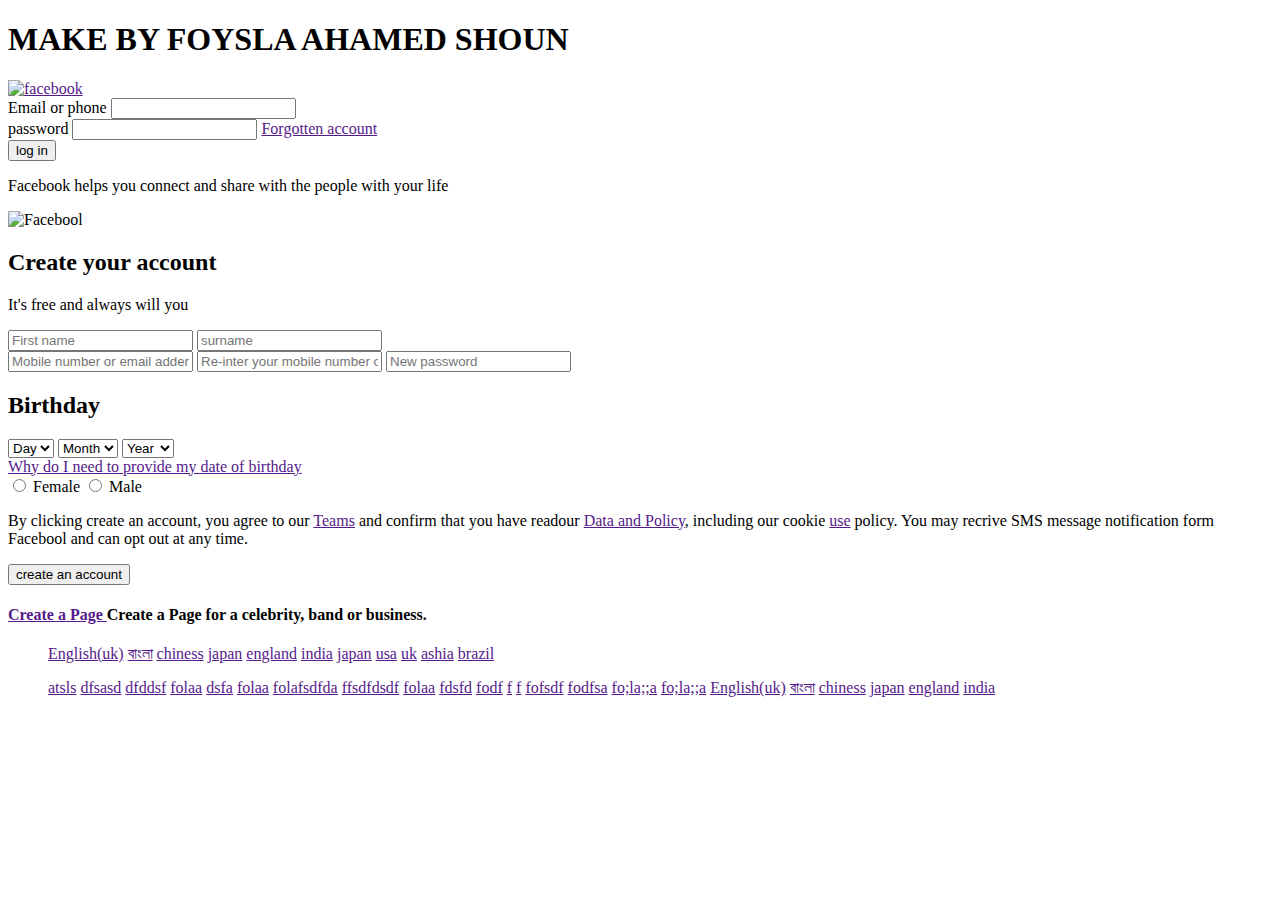
==== facebool.html @ 39807f35 "Merge pull request #1 from FasFoysal/main" ====
<!DOCTYPE html>
<html lang="en">
<head>
    <meta charset="UTF-8">
    <meta http-equiv="X-UA-Compatible" content="IE=edge">
    <meta name="viewport" content="width=device-width, initial-scale=1.0">
    <title>Facebook - login or sing up</title>
    <link rel="stylesheet" href="style.css">
    <link rel="stylesheet" href="responsivde.css">

   <link rel="shortcut icon" href="facebook logo .ico" type="image/x-icon">

</head>
<body>
    <h1>MAKE BY FOYSLA AHAMED SHOUN</h1>
    <header class="header-area">
        <div class="middle-area">
       <div class="logo-area">
           <a href=""><img src="download (1).png" alt="facebook"></a>
       </div>
       <form action="">
       <div class="login-area">
        <div class="first-login">
           <label for="text" id="gmail">Email or phone</label>

           <input type="text" id="text">
        </div>
        <div class="secend-login">
           <label for="pass" id="password">password</label>
        
           <input type="password" id="pass">
     
           <a href="">Forgotten account</a>
        </div>
        <div class="third-login">
            
            <input type="submit" value="log in">
         </div>  
         
       </div>
     
    </form>
    </div>
    </header>
    <!-- singup area start up hare -->
    <section class="singup-area">
        <div class="middle-area2">
            <div class="left-area">
                <p>Facebook helps you connect and share with the
                     people with your life</p>
                <img src="73232562-flat-social-media-and-network-business-people-icons-composing-a-world-map-removebg-preview (1).png" alt="Facebool">
    
            </div>
            <div class="right-area">
                <h2>Create your account</h2>
                <p>It's free and always will you</p>
                <form action="">
                    <div class="all-input">
                        <div class="username">
                            <input type="text" placeholder="First name">
                            <input type="text" placeholder="surname">
                        </div>
                        <div class="more-input">
                            <input type="text" placeholder="Mobile number or email adderss">
                            <input type="text" placeholder="Re-inter your mobile number or email adderss">
                            <input type="password" placeholder="New password">
                        </div>
                    </div>
                 <div class="birth-day">
                     <h2>Birthday</h2>
                   <div class="bbb-option">
                    <select name="" id="">
                        <option value="">Day</option>
                         <option value="">01</option>
                        <option value="">02</option>
                        <option value="">03</option>
                        <option value="">04</option>
                        <option value="">05</option>
                    </select>
                    <select name="" id="">
                       <option value="">Month</option>
                       <option value="">01</option>
                       <option value="">02</option>
                       <option value="">03</option>
                       <option value="">04</option>
                       <option value="">05</option>
                   </select>
                   <select name="" id="">
                       <option value="">Year</option>
                       <option value="">2001</option>
                       <option value="">2002</option>
                       <option value="">2003</option>
                       <option value="">2004</option>
                       <option value="">2005</option>
                   </select>
    
                   </div>
    
                    <div class="bbb-link">
                        <a href="">Why do I need to provide my date of birthday</a>
                    </div>
    
    
    
                 </div>  
                <div class="male-female">
                    
                    <input type="radio" id="female" name="same">
                    <label for="female">Female</label>
    
                    
                    <input type="radio" id="male" name="same">
                    <label for="male">Male</label>
                </div>   

                <div class="ppp">
                    <p>By clicking create an
                        account, you agree to our <a href="">Teams</a>  and
                        
                        confirm that you have readour <a href=""> Data and Policy</a>, 
                        
                       including our cookie <a href="">use</a> policy.
                      
                       You may recrive
                        SMS message notification form
                       Facebool and can opt out at any time. 
                   </p>
                </div>
                  <div class="last-input">
                    <input type="submit" value="create an account">
                  </div>
                  
        
                
                </form>
                <div class="last-a"> <h4>
                    <a href=""> Create a Page </a> Create a Page for a celebrity, band or business.
                 </h4></div>
               
              
        </div>
        
        </div>
    </section>
    <div class="fotter">
        <div class="ff">
            <div class="padding"></div>
            <ul class="bangla">
                <tr><a href="">English(uk)</a></tr>
                <tr><a href="">বাংলা</a></tr>
                <tr><a href="">chiness</a></tr>
                <tr><a href="">japan</a></tr>
                <tr><a href="">england</a></tr>
                <tr><a href="">india</a></tr>
                <tr><a href="">japan</a></tr>
                <tr><a href="">usa</a></tr>
                <tr><a href="">uk</a></tr>
                <tr><a href="">ashia</a></tr>
                <tr><a href="">brazil</a></tr>
                
            </ul>
        </div>
        <div class="epadding"></div>
        <div class="tt">
      <ul class="naiche">
        <tr><a href="">atsls</a></tr>
        <tr><a href="">dfsasd</a></tr>
        <tr><a href="">dfddsf</a></tr>
        <tr><a href="">folaa</a></tr>
        <tr><a href="">dsfa</a></tr>
        <tr><a href="">folaa</a></tr>
        <tr><a href="">folafsdfda</a></tr>
        <tr><a href="">ffsdfdsdf</a></tr>
        <tr><a href="">folaa</a></tr>
        <tr><a href="">fdsfd</a></tr>
        <tr><a href="">fodf</a></tr>
        <tr><a href="">f</a></tr>
        <tr><a href="">f</a></tr>
        <tr><a href="">fofsdf</a></tr>
        <tr><a href="">fodfsa</a></tr>
        <tr><a href="">fo;la;;a</a></tr>
        <tr><a href="">fo;la;;a</a></tr>

        <tr><a href="">English(uk)</a></tr>
        <tr><a href="">বাংলা</a></tr>
        <tr><a href="">chiness</a></tr>
        <tr><a href="">japan</a></tr>
        <tr><a href="">england</a></tr>
        <tr><a href="">india</a></tr>
     </ul>
 </div>
     </div>    
    
</body>
</html>
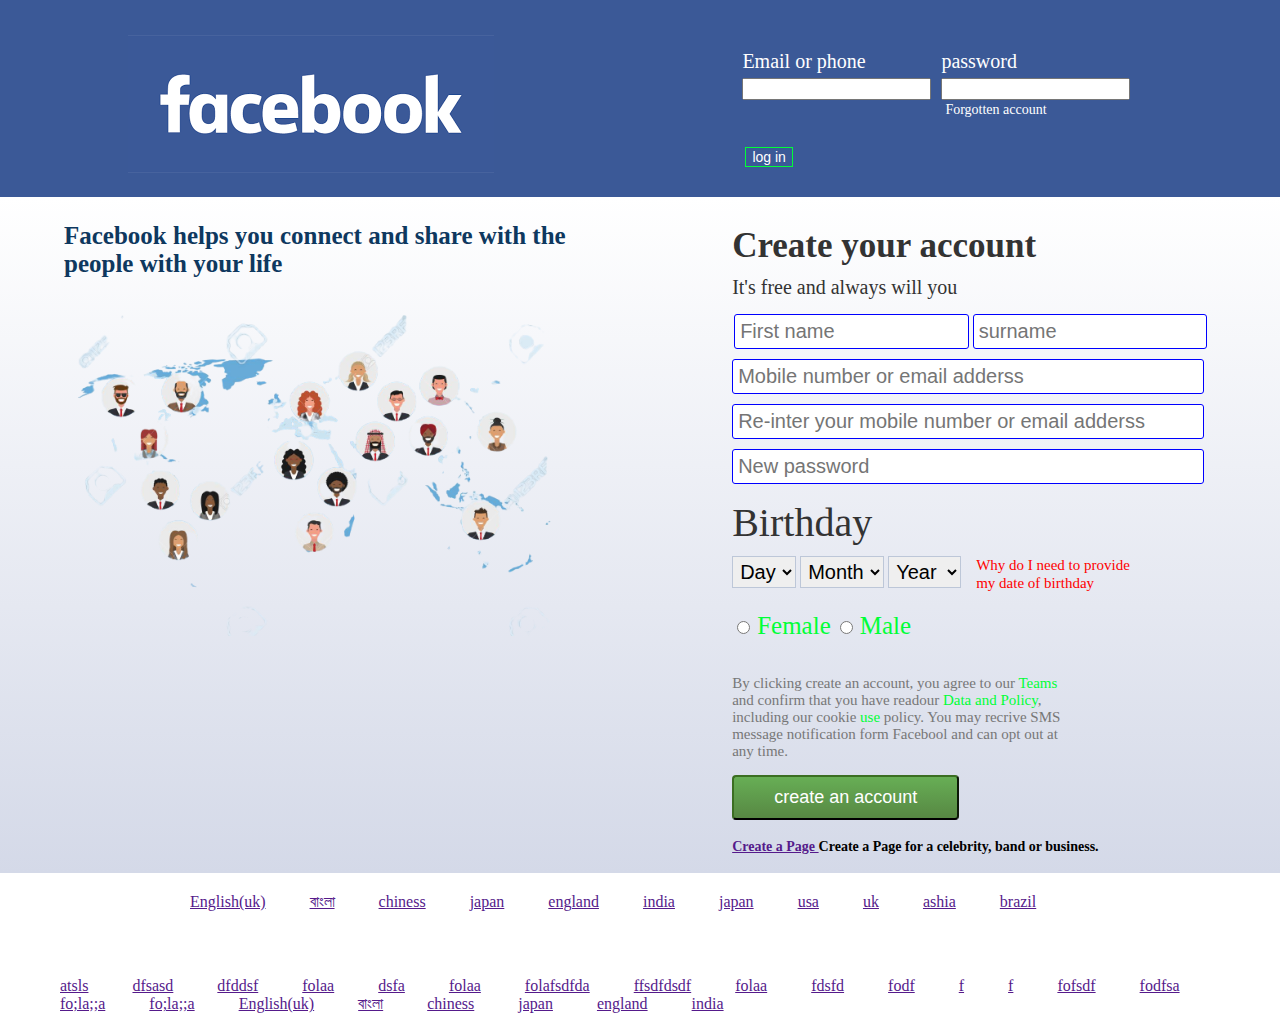
==== commit 16144625: "my new facebook" ====
--- a/facebool.html
+++ b/facebool.html
@@ -12,7 +12,6 @@
 
 </head>
 <body>
-    <h1>MAKE BY FOYSLA AHAMED SHOUN</h1>
     <header class="header-area">
         <div class="middle-area">
        <div class="logo-area">
--- a/style.css
+++ b/style.css
@@ -0,0 +1,271 @@
+body{
+    padding:0;
+    margin:0;
+}
+.header-area{
+    background: #3B5997;
+    padding:20px 0;
+ 
+}
+.logo-area a{
+    margin-top:15px;
+    display: block;
+    
+}
+.middle-area{
+    width:80%;
+    margin: auto;
+}
+.logo-area{
+    float:left;
+    width:60%;
+
+}
+
+.login-area{
+    float:left;
+    width: 40%;
+    margin-top: 30px;
+  
+
+}
+.header-area:after{
+    content:'';
+    display:block;
+    clear: both;
+}
+.secend-login{
+    float:left;
+
+}
+
+.first-login{
+    float:left;
+    margin-right:10px;
+
+}
+.third-login{
+    float:left;
+
+}
+.login-area input{
+    display:block;
+    /* height:20px;
+    width:200px; */
+    font-size: 14px;
+   
+
+}
+.login-area label{
+    color:white;
+    font-size:20px;
+    cursor:pointer;
+    margin-bottom: 5px;
+    display: block;
+}
+.secend-login a{
+    text-decoration:none;
+    color: white;
+    font-size: 14px;
+    padding: 4px;
+}
+.secend-login a:hover{
+    text-decoration:underline;
+}
+.third-login input{
+    border: 1px solid rgb(0, 255, 55);
+    color: #fff;
+    background: #3B5997;
+  
+    cursor:pointer;
+    margin-top: 29px;
+    margin-left: 3px;
+ 
+}
+/* singup area style start hare */
+
+.left-area{
+    width:58%;
+    float: left;
+}
+.right-area{
+    width:42%;
+    float:left;
+}
+.singup-area{
+    background:linear-gradient(#fff, #D4D9E8);
+    transition:1s;
+}
+.singup-area:hover{
+    background: linear-gradient(white, rgb(60, 60, 136), green);
+}
+.singup-area:after{
+    content: '';
+    display:block;
+    clear:both;
+}
+.left-area img{
+    width: 500px;
+
+}
+.left-area p{
+    font-size: 25px;
+    font-weight: bold;
+    width: 80%;
+    color: #0E385F;
+  
+}
+.middle-area2{
+    width:90%;
+    margin: auto;
+}
+.right-area h2{
+    font-size: 35px;
+    color:#333333;
+    margin-bottom: 5px;
+    transition:1s;
+}
+.right-area >h2:hover{
+    font-size: 60px;
+    color: orangered;
+}
+.right-area >p{
+    font-size:20px;
+    color:#333;
+    margin: 10px 0;
+    transition:1s;
+}
+.right-area >p:hover{
+    font-size: 40px;
+    color: orangered;
+}
+
+.username input{
+    width:46%;
+    font-size:20px;
+    padding: 5px;
+    margin:5px 2px;
+    border-radius:3px;
+    transition:0.5s;
+    border:1px solid blue;
+    float:left;
+    
+}
+.username input:hover{
+    border:5px solid orangered;
+    font-size: 30px;
+}
+.more-input input{
+    width: 95%;
+    font-size:20px;
+    padding: 5px;
+    margin:5px 0;
+    border-radius:3px;
+    border:1px solid blue;
+    transition:0.5s;
+}
+.more-input input:hover{
+    border:5px solid orangered;
+    font-size: 30px;
+}
+.bbb-option select{
+    padding: 3px;
+    font-size:20px ;
+    border:1px solid #bdc7d8;
+   
+}
+.bbb-option{
+    float:left;
+    margin-right:15px;
+}
+.birth-day h2{
+    font-size: 40px;
+    color: #333;
+    margin: 10px 0;
+    font-weight: normal;
+
+}
+.bbb-link {
+    float: left;
+    width: 160px;
+
+}
+
+.bbb-link a{
+  
+    color:red;
+    font-size: 15px; 
+    text-decoration: none;
+}
+.bbb-link a:hover{
+    text-decoration: underline;
+}
+.birth-day:after{
+    content:'';
+    display: block;
+    clear: both;
+}
+.male-female label{
+    color: rgb(0, 255, 55);
+    font-size:25px;
+    margin:20px 0;
+    display:inline-block;
+    
+}
+.ppp p{
+    font-size: 11px;
+    color: #777;
+    width: 70%;
+    font-size: 15px
+}
+.ppp a{
+    color:rgb(0, 255, 55) ;
+    text-decoration: none;
+
+}
+.ppp a:hover{
+    text-decoration: underline;
+}
+.last-input input{
+    padding:10px 40px ;
+    color:#fff;
+    background:linear-gradient(#67ae55, #578843);
+    border-radius: 4px;
+    cursor: pointer;
+    font-size: 18px;
+    border-color:#3b6e22 #3b6e22 #2c5115 ;
+    box-shadow:int 0 1px 1px #4ae388;
+}
+.last-input input:hover{
+    background:linear-gradient( #578843 #67ae55,);
+}
+.last-a{
+   
+    font-size: 14px;
+}
+/* fotter area */
+
+.fotter{
+    width:100%;
+    height:100px;
+    background:white;
+    
+}
+div .padding{
+    padding-top:20px;
+}
+.bangla a{
+    padding:20px 20px;
+}
+.bangla{
+    color: #737373;
+    margin: 0 auto;
+    width: 980px;
+}
+.epadding{
+    padding-top:50px;
+}
+.tt a{
+    padding:20px 20px;
+
+}
--- a/responsivde.css
+++ b/responsivde.css
@@ -0,0 +1,81 @@
+@media only screen and (max-width:900px) {
+    .login-area input{
+        font-size: 20px;
+       
+        
+    }
+    .third-login input{
+        font-size: 16px;
+        margin-left: 2px;
+        
+    }
+    .middle-area{
+      margin-left: 5px;
+  
+    }
+    .login-area{
+        width: 10px;
+        margin-left: 50px;
+    }
+  .logo-area{
+      margin-left: -20px;
+  }
+  /* middle area start hare  */
+  
+.right-area {
+    
+    float: none;
+}
+.all-input{
+    width: 250%;
+}
+.left-area img {
+    width: 150%;
+    height: 300px;
+}
+.ppp p{
+    width: 200%;
+}
+
+}
+  @media only screen and (max-width:620px){
+  
+      .login-area{
+          width: 100%;
+          margin-left: 0;
+  
+      }
+      .login-area input{
+          width: 100%;
+          font-size: 14px;
+          display: block;
+        
+         
+      }
+    .logo-area{
+      margin-bottom: 27px;
+    }
+    .middle-area{
+      width:95%;
+    }
+      .secend-login{
+          float:none;
+      
+      }
+      .first-login{
+          float:none;
+          margin-right:2px;
+      
+      }
+      .third-login{
+          float:none;
+      }
+      .secend-login a{
+          font-size:18px;
+      }
+     .login-area input[type="submit"]{
+      width:60px;
+     }
+     
+  }
+  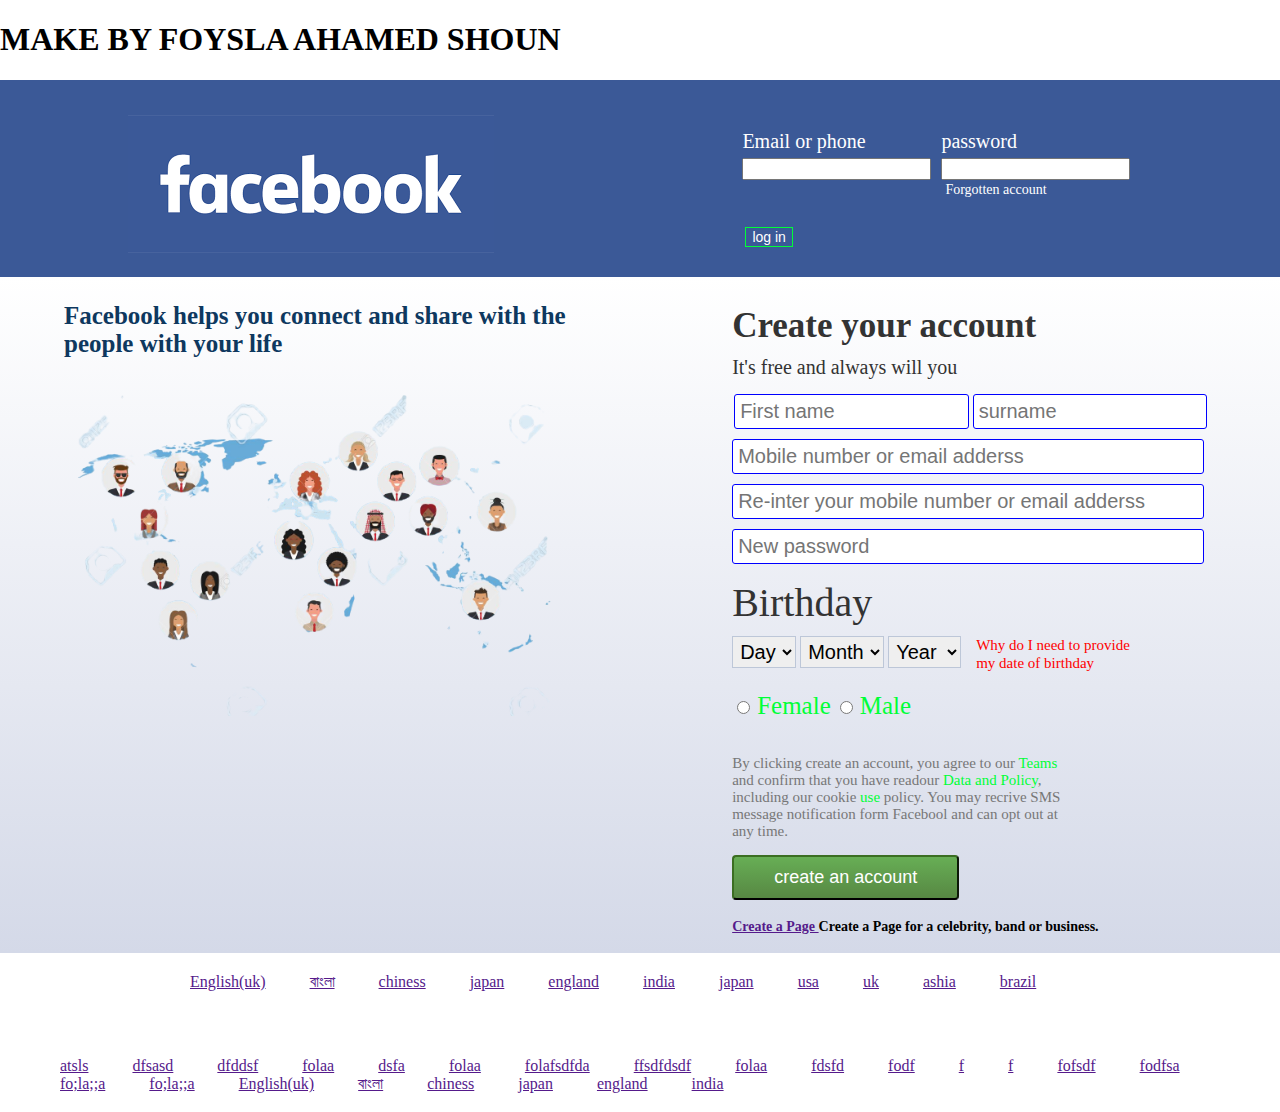
==== commit c544c103: "now" ====
--- a/facebool.html
+++ b/facebool.html
@@ -12,6 +12,7 @@
 
 </head>
 <body>
+    <h1>MAKE BY FOYSLA AHAMED SHOUN</h1>
     <header class="header-area">
         <div class="middle-area">
        <div class="logo-area">
